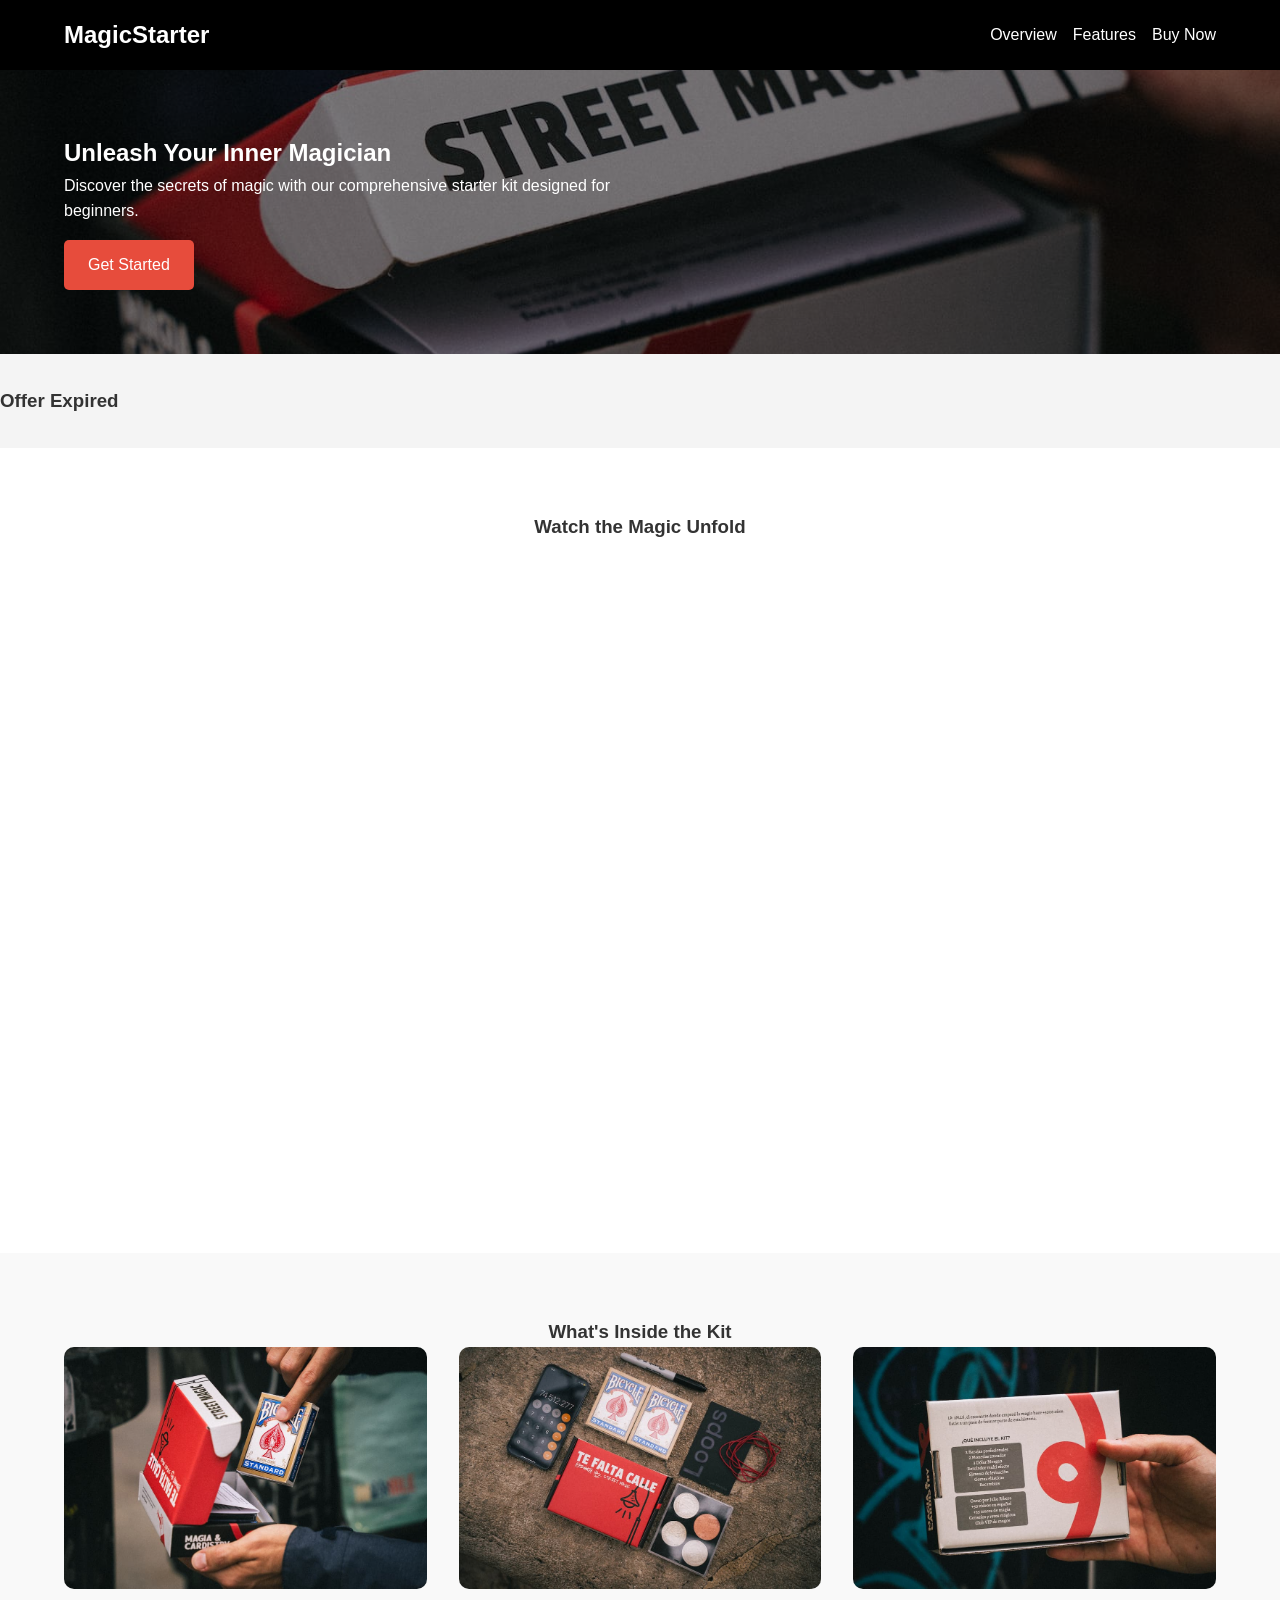
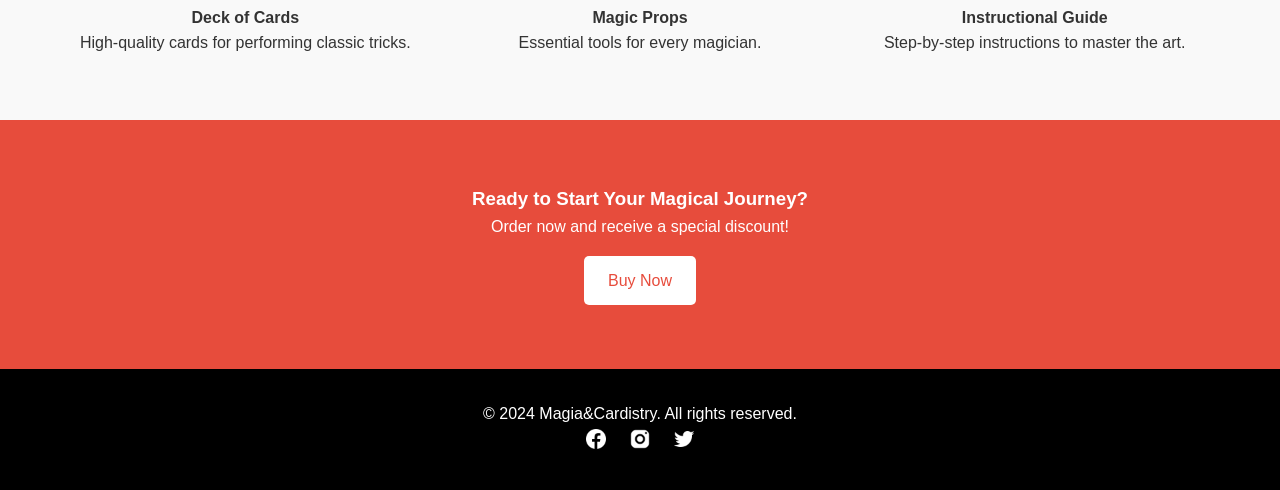
==== FINAL PROJECT/index.html @ 4ff25204 "HTML Module" ====
<!DOCTYPE html>
<html lang="en">
  <head>
    <meta charset="UTF-8" />
    <title>Magic Starter Kit - Unleash Your Inner Magician</title>
    <meta name="viewport" content="width=device-width, initial-scale=1.0" />
    <!-- Link to CSS file -->
    <link rel="stylesheet" href="styles.css" />
  </head>
  <body>
    <!-- Navigation Bar -->
    <nav class="navbar">
      <div class="container flex align-center justify-between">
        <!-- Logo -->
        <h1 class="logo">MagicStarter</h1>
        <!-- Hamburger Menu Icon -->
        <img src="./images/menu-icon.png" alt="Menu Icon" class="menu-toggle" />
        <!-- Navigation Links -->
        <ul class="nav-links">
          <li><a href="#overview">Overview</a></li>
          <li><a href="#features">Features</a></li>
          <li><a href="#buy-now">Buy Now</a></li>
        </ul>
      </div>
    </nav>

    <!-- Hero Section -->
    <header class="hero" id="overview">
      <div class="container">
        <div class="hero-content">
          <h2>Unleash Your Inner Magician</h2>
          <p>
            Discover the secrets of magic with our comprehensive starter kit
            designed for beginners.
          </p>
          <a href="#buy-now" class="btn btn-primary">Get Started</a>
        </div>
      </div>
    </header>

    <!-- Countdown Timer -->
    <section class="countdown">
      <div class="container text-center">
        <h3>Special Offer Ends In:</h3>
        <div id="timer" class="flex justify-center">
          <div class="timer-box">
            <span id="days">00</span><span>Days</span>
          </div>
          <div class="timer-box">
            <span id="hours">00</span><span>Hours</span>
          </div>
          <div class="timer-box">
            <span id="minutes">00</span><span>Minutes</span>
          </div>
          <div class="timer-box">
            <span id="seconds">00</span><span>Seconds</span>
          </div>
        </div>
      </div>
    </section>

    <!-- Video Trailer -->
    <section class="video">
      <div class="container text-center">
        <h3>Watch the Magic Unfold</h3>
        <div class="video-wrapper">
          <iframe
            src="https://www.youtube.com/embed/UBmahtXnpwo"
            frameborder="0"
            allowfullscreen
          ></iframe>
        </div>
      </div>
    </section>

    <!-- Features Section -->
    <section class="features" id="features">
      <div class="container">
        <h3 class="text-center">What's Inside the Kit</h3>
        <div class="features-container">
          <div class="feature-item">
            <img src="images/cards-lq.jpg" alt="Deck of Cards" />
            <h4>Deck of Cards</h4>
            <p>High-quality cards for performing classic tricks.</p>
          </div>
          <div class="feature-item">
            <img src="images/props-lq.jpg" alt="Magic Props" />
            <h4>Magic Props</h4>
            <p>Essential tools for every magician.</p>
          </div>
          <div class="feature-item">
            <img src="images/guide-lq.jpg" alt="Instructional Guide" />
            <h4>Instructional Guide</h4>
            <p>Step-by-step instructions to master the art.</p>
          </div>
        </div>
      </div>
    </section>

    <!-- Buy Now Section -->
    <section class="buy-now" id="buy-now">
      <div class="container text-center">
        <h3>Ready to Start Your Magical Journey?</h3>
        <p>Order now and receive a special discount!</p>
        <a
          href="https://tienda.magiaycardistry.com/producto/street-magic/"
          class="btn btn-secondary"
          >Buy Now</a
        >
      </div>
    </section>

    <!-- Footer -->
    <footer>
      <div class="container text-center">
        <p>&copy; 2024 Magia&Cardistry. All rights reserved.</p>
        <div class="social-links">
          <a href="#"><img src="images/facebook-icon.png" alt="Facebook" /></a>
          <a href="#"
            ><img src="images/instagram-icon.png" alt="Instagram"
          /></a>
          <a href="#"><img src="images/twitter-icon.png" alt="Twitter" /></a>
        </div>
      </div>
    </footer>

    <!-- Link to JavaScript file -->
    <script src="script.js"></script>
  </body>
</html>
---- FINAL PROJECT/styles.css ----
/* Reset and Base Styles */
/* Reset default browser styles and set base font and color */
* {
  margin: 0;
  padding: 0;
  box-sizing: border-box;
}

html {
  scroll-behavior: smooth;
}

body {
  font-family: "Helvetica Neue", Arial, sans-serif;
  color: #333;
  line-height: 1.6;
}

/* Utility Classes */
/* Reusable classes for common styles */

.container {
  width: 90%;
  max-width: 1200px;
  margin: auto;
}

.flex {
  display: flex;
}

.flex-wrap {
  flex-wrap: wrap;
}

.align-center {
  align-items: center;
}

.justify-between {
  justify-content: space-between;
}

.justify-center {
  justify-content: center;
}

.text-center {
  text-align: center;
}

.btn {
  padding: 0.75em 1.5em;
  text-decoration: none;
  border-radius: 5px;
  transition: opacity 0.3s ease;
  display: inline-block;
  margin-top: 1em;
}

.btn:hover {
  opacity: 0.8;
}

.btn-primary {
  background: #e74c3c;
  color: #fff;
}

.btn-secondary {
  background: #fff;
  color: #e74c3c;
}

/* Navigation Bar */
/* Styles for the navbar and its elements */

.navbar {
  background: #000;
  color: #fff;
  padding: 1em 0;
  position: sticky;
  top: 0;
  z-index: 1000;
}

.logo {
  font-size: 1.5em;
}

.nav-links {
  list-style: none;
  display: flex;
  gap: 1em;
}

.nav-links li a {
  color: #fff;
  text-decoration: none;
}

.menu-toggle {
  display: none;
  width: 28px;
  height: 28px;
  cursor: pointer;
}

/* Hero Section */
/* Styles for the hero section */

.hero {
  background: url("./images/magic-kit-lq.jpg") no-repeat center center/cover;
  background-blend-mode: darken;
  background-color: rgba(0, 0, 0, 0.5);
  color: #fff;
  padding: 4em 0;
}

.hero-content {
  max-width: 600px;
}

/* Countdown Timer */
/* Styles for the countdown timer */

.countdown {
  background: #f4f4f4;
  padding: 2em 0;
}

.timer-box {
  background: #fff;
  padding: 1em;
  border-radius: 5px;
  margin: 0 0.5em;
  text-align: center;
}

.timer-box span {
  display: block;
  font-size: 1.5em;
}

/* Video Section */
/* Styles for the video section */

.video {
  padding: 4em 0;
}

.video-wrapper {
  position: relative;
  padding-bottom: 56.25%; /* 16:9 Aspect Ratio */
  height: 0;
  overflow: hidden;
  border-radius: 20px;
}

.video-wrapper iframe {
  position: absolute;
  top: 0;
  left: 0;
  width: 100%;
  height: 100%;
}

/* Features Section */
/* Styles for the features section */

.features {
  background: #f9f9f9;
  padding: 4em 0;
}

.features-container {
  display: flex;
  gap: 2em;
  flex-wrap: wrap;
}

.feature-item {
  flex: 1;
  min-width: 250px;
  text-align: center;
}

.feature-item img {
  width: 100%;
  border-radius: 10px;
  margin-bottom: 0.5em;
}

/* Buy Now Section */
/* Styles for the buy now section */

.buy-now {
  background: #e74c3c;
  color: #fff;
  padding: 4em 0;
}

/* Footer */
/* Styles for the footer */

footer {
  background: #000;
  color: #fff;
  padding: 2em 0;
}

.social-links a {
  margin: 0 0.5em;
}

.social-links img {
  width: 24px;
}

/* Responsive Styles */
/* Adjustments for smaller screens */

@media (max-width: 768px) {
  /* Adjust navbar for mobile */
  .navbar .container {
    flex-wrap: wrap;
  }

  .menu-toggle {
    display: block;
  }

  .nav-links {
    display: none;
    flex-direction: column;
    width: 100%;
    background: #000;
  }

  .nav-links li {
    width: 100%;
    text-align: center;
    padding: 0.5em 0;
  }

  /* Show navigation when active */
  .nav-links-active {
    display: flex !important;
  }

  /* Center hero content on mobile */
  .hero-content {
    text-align: center;
  }

  /* Stack features vertically on mobile */
  .features-container {
    flex-direction: column;
  }
}
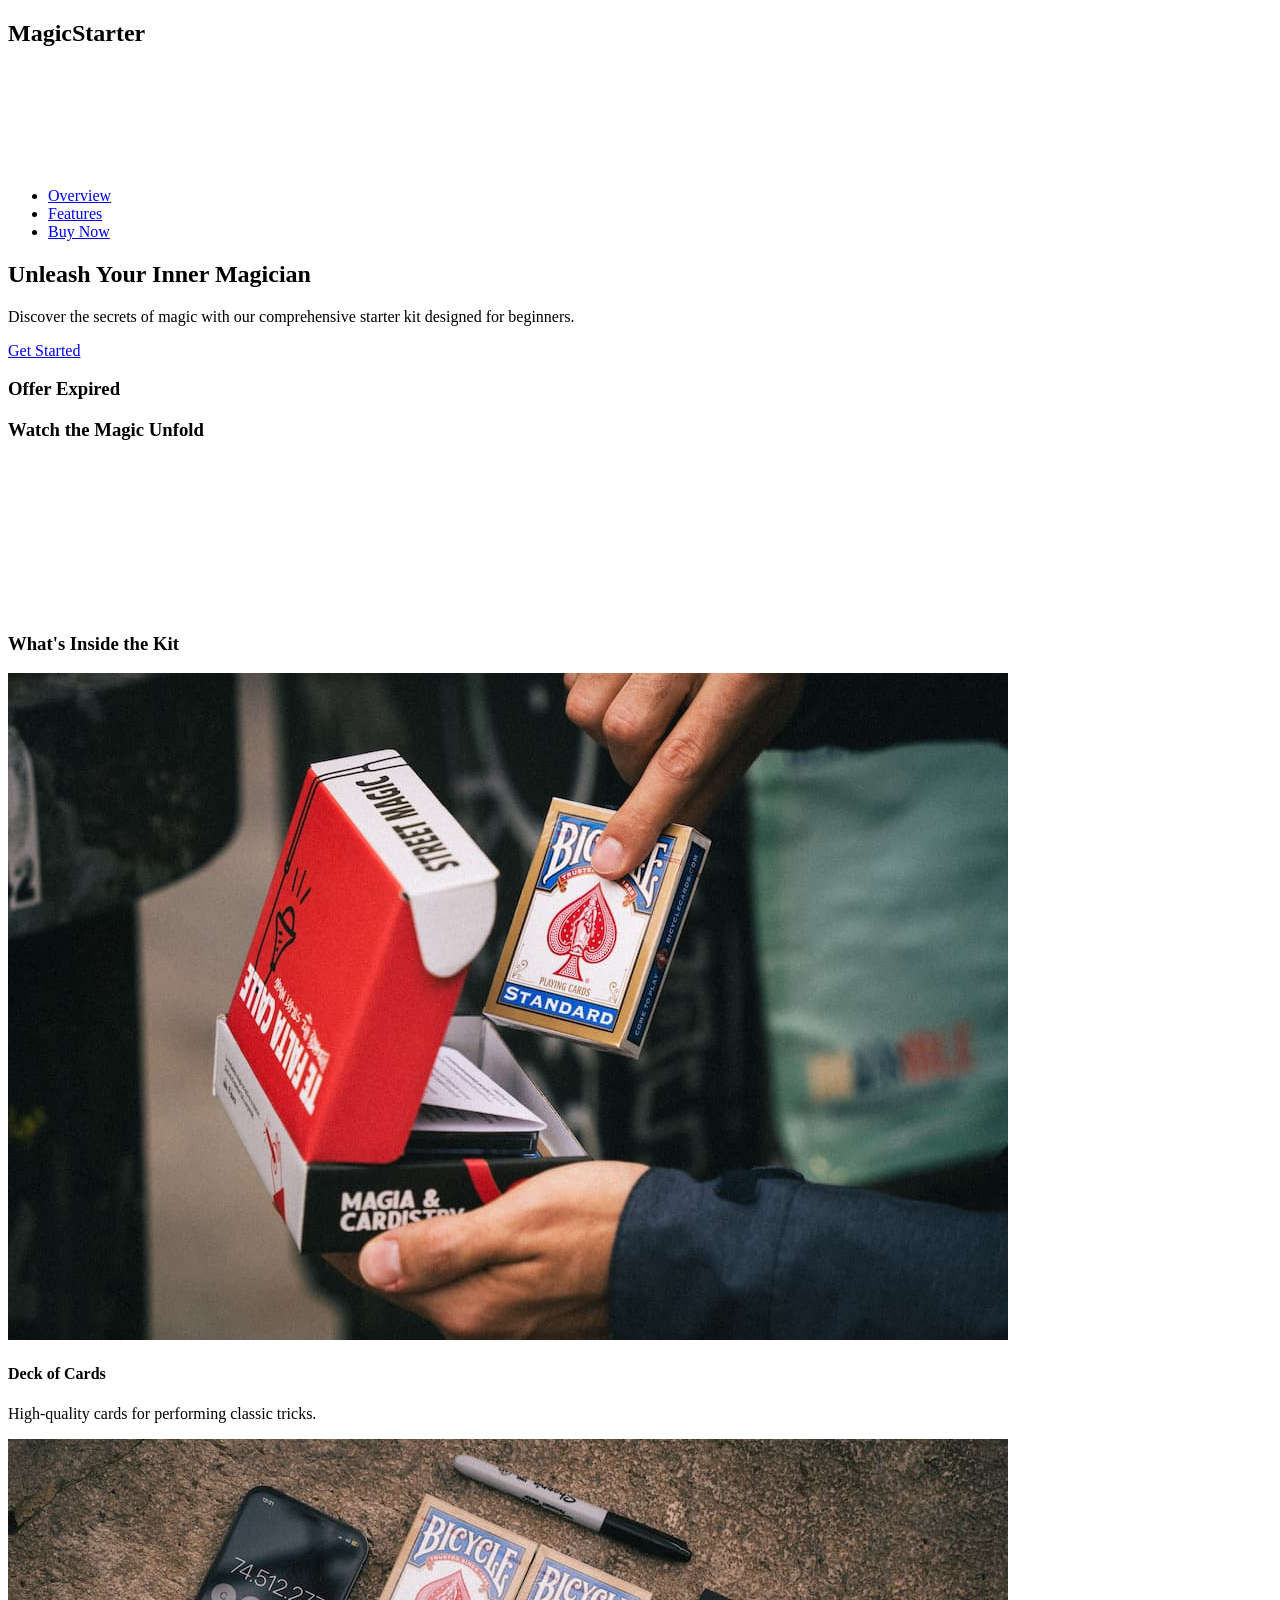
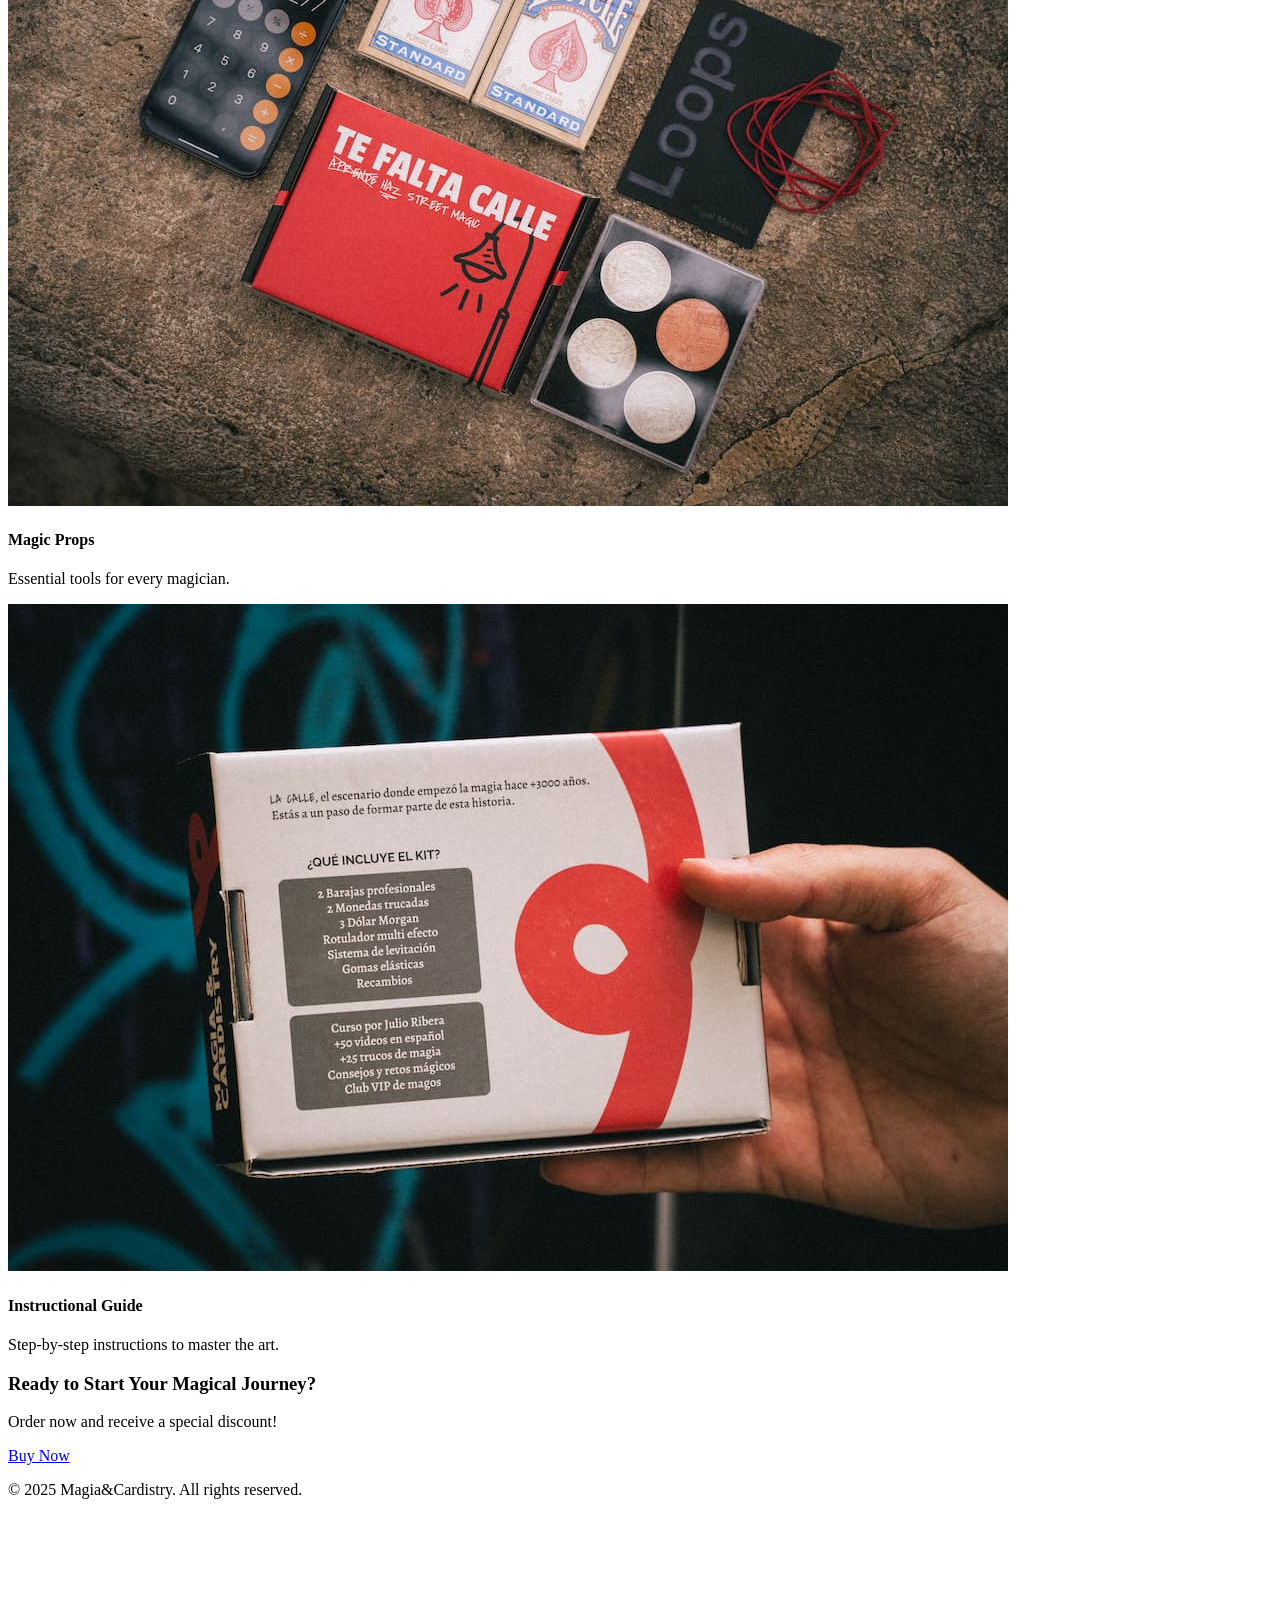
==== commit a0a8764f: "Update index.html" ====
--- a/FINAL PROJECT/index.html
+++ b/FINAL PROJECT/index.html
@@ -2,15 +2,15 @@
 <html lang="en">
   <head>
     <meta charset="UTF-8" />
-    <title>Magic Starter Kit - Unleash Your Inner Magician</title>
     <meta name="viewport" content="width=device-width, initial-scale=1.0" />
-    <!-- Link to CSS file -->
-    <link rel="stylesheet" href="styles.css" />
+    <title>Welcome to MagicStarter</title>
+    <link rel="stylesheet" href="style.css" />
+    <script src="script.js"></script>
   </head>
   <body>
     <!-- Navigation Bar -->
     <nav class="navbar">
-      <div class="container flex align-center justify-between">
+      <div class="container flex navbar-container">
         <!-- Logo -->
         <h1 class="logo">MagicStarter</h1>
         <!-- Hamburger Menu Icon -->
@@ -26,7 +26,7 @@
 
     <!-- Hero Section -->
     <header class="hero" id="overview">
-      <div class="container">
+      <div class="container container-padding">
         <div class="hero-content">
           <h2>Unleash Your Inner Magician</h2>
           <p>
@@ -40,9 +40,9 @@
 
     <!-- Countdown Timer -->
     <section class="countdown">
-      <div class="container text-center">
+      <div class="container container-padding text-center">
         <h3>Special Offer Ends In:</h3>
-        <div id="timer" class="flex justify-center">
+        <div id="timer" class="flex flex-wrap justify-center">
           <div class="timer-box">
             <span id="days">00</span><span>Days</span>
           </div>
@@ -60,34 +60,35 @@
     </section>
 
     <!-- Video Trailer -->
-    <section class="video">
-      <div class="container text-center">
-        <h3>Watch the Magic Unfold</h3>
-        <div class="video-wrapper">
-          <iframe
-            src="https://www.youtube.com/embed/UBmahtXnpwo"
-            frameborder="0"
-            allowfullscreen
-          ></iframe>
-        </div>
+    <section class="container container-padding text-center">
+      <h3>Watch the Magic Unfold</h3>
+      <div class="video-wrapper">
+        <iframe
+          src="https://www.youtube.com/embed/UBmahtXnpwo"
+          frameborder="0"
+          allowfullscreen
+        ></iframe>
       </div>
     </section>
 
     <!-- Features Section -->
     <section class="features" id="features">
-      <div class="container">
+      <div class="container container-padding">
         <h3 class="text-center">What's Inside the Kit</h3>
-        <div class="features-container">
+
+        <div class="flex flex-wrap gap-2">
           <div class="feature-item">
             <img src="images/cards-lq.jpg" alt="Deck of Cards" />
             <h4>Deck of Cards</h4>
             <p>High-quality cards for performing classic tricks.</p>
           </div>
+
           <div class="feature-item">
             <img src="images/props-lq.jpg" alt="Magic Props" />
             <h4>Magic Props</h4>
             <p>Essential tools for every magician.</p>
           </div>
+
           <div class="feature-item">
             <img src="images/guide-lq.jpg" alt="Instructional Guide" />
             <h4>Instructional Guide</h4>
@@ -99,7 +100,7 @@
 
     <!-- Buy Now Section -->
     <section class="buy-now" id="buy-now">
-      <div class="container text-center">
+      <div class="container container-padding text-center">
         <h3>Ready to Start Your Magical Journey?</h3>
         <p>Order now and receive a special discount!</p>
         <a
@@ -113,18 +114,19 @@
     <!-- Footer -->
     <footer>
       <div class="container text-center">
-        <p>&copy; 2024 Magia&Cardistry. All rights reserved.</p>
+        <p>&copy; 2025 Magia&Cardistry. All rights reserved.</p>
         <div class="social-links">
-          <a href="#"><img src="images/facebook-icon.png" alt="Facebook" /></a>
-          <a href="#"
-            ><img src="images/instagram-icon.png" alt="Instagram"
+          <a href="https://facebook.com"
+            ><img src="images/facebook-icon.png" alt="Facebook"
           /></a>
-          <a href="#"><img src="images/twitter-icon.png" alt="Twitter" /></a>
+          <a href="https://www.instagram.com/">
+            <img src="images/instagram-icon.png" alt="Instagram"
+          /></a>
+          <a href="https://x.com/">
+            <img src="images/twitter-icon.png" alt="Twitter"
+          /></a>
         </div>
       </div>
     </footer>
-
-    <!-- Link to JavaScript file -->
-    <script src="script.js"></script>
   </body>
 </html>
